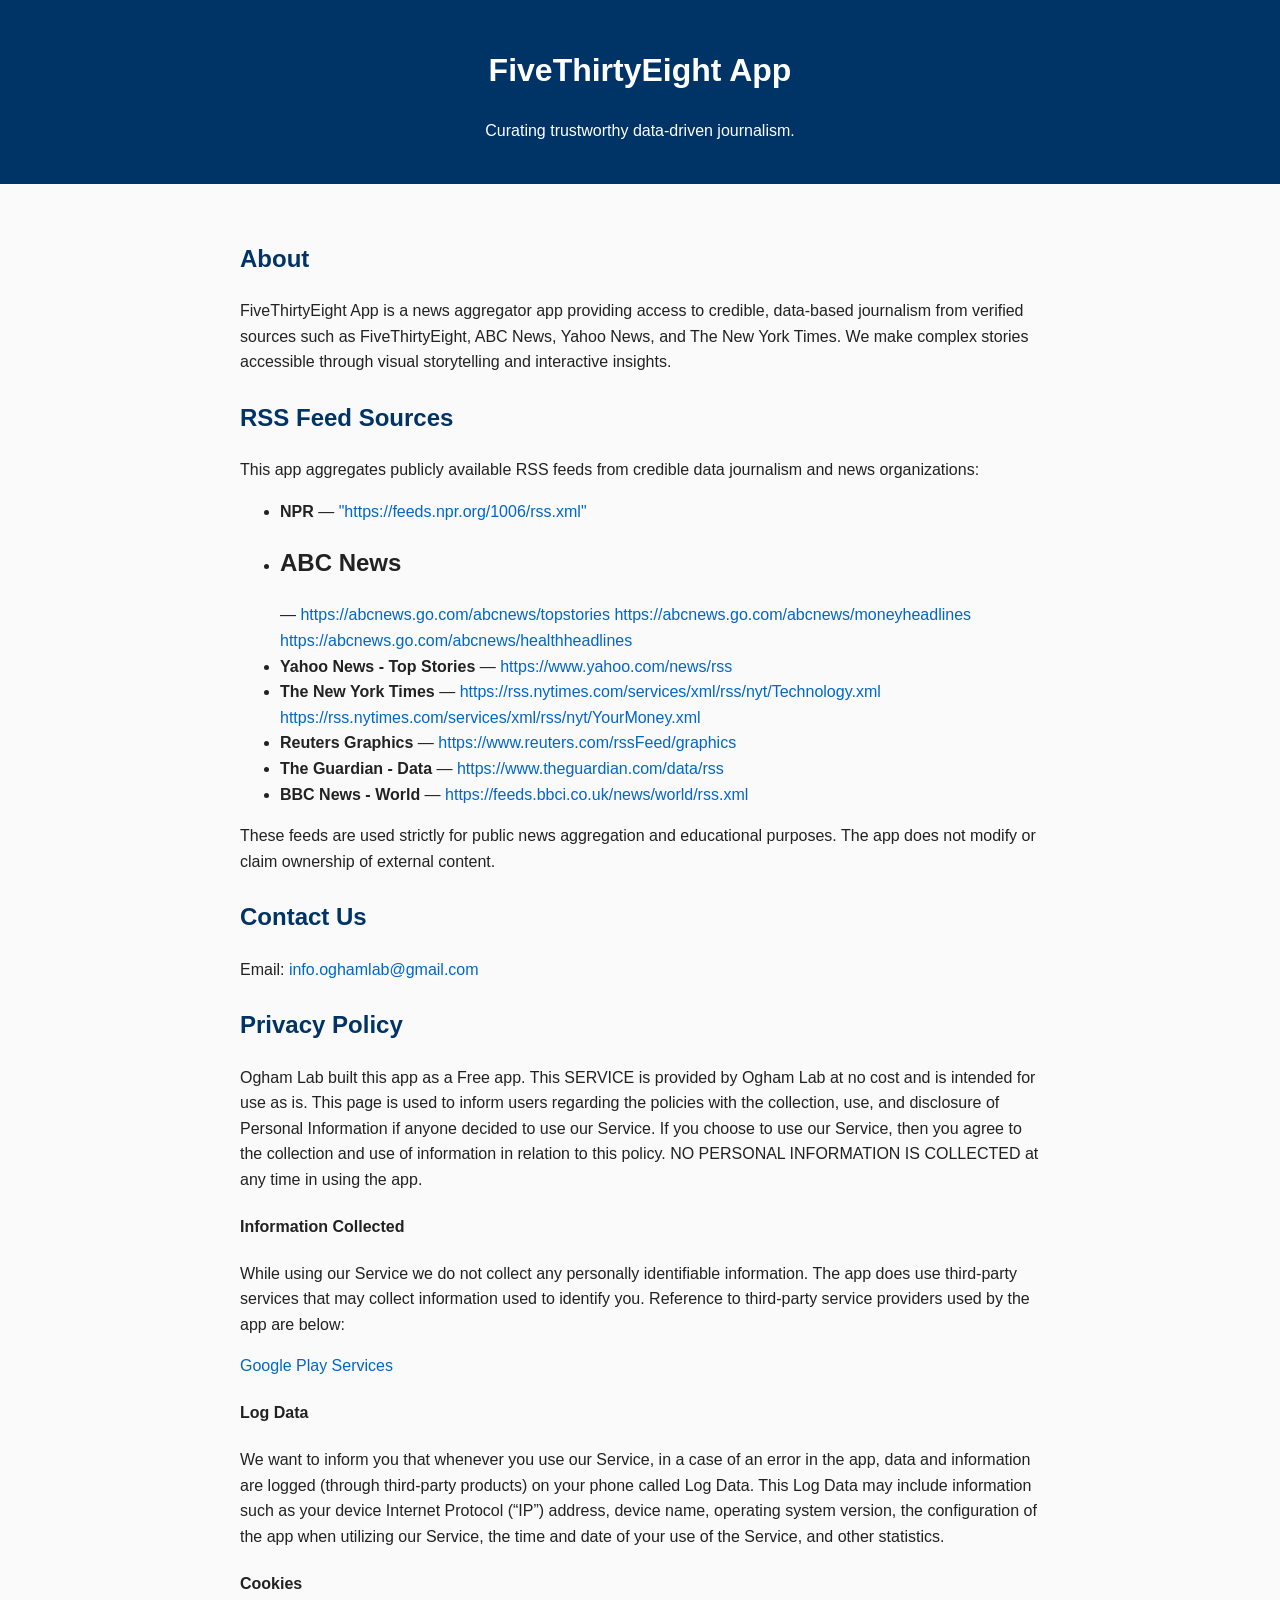
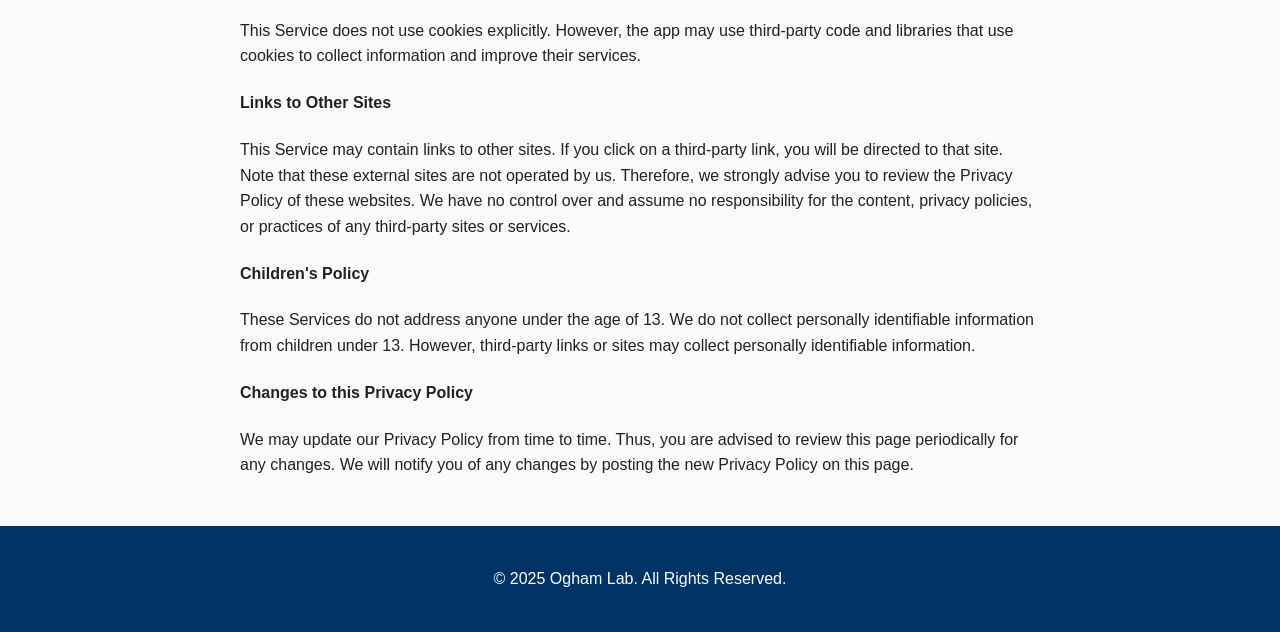
==== index.html @ 40da2a44 "Update index.html" ====
<!DOCTYPE html>
<html lang="en">
<head>
  <meta charset="UTF-8">
  <meta name="viewport" content="width=device-width, initial-scale=1.0">
  <title>FiveThirtyEight App</title>
  <style>
    body {
      font-family: Arial, sans-serif;
      margin: 0;
      background: #fafafa;
      color: #222;
      line-height: 1.6;
    }
    header, footer {
      background: #003366;
      color: white;
      text-align: center;
      padding: 1.5rem;
    }
    main {
      padding: 2rem;
      max-width: 800px;
      margin: auto;
    }
    h2 {
      color: #003366;
      margin-top: 1.5rem;
    }
    a { color: #0066cc; text-decoration: none; }
    a:hover { text-decoration: underline; }
  </style>
</head>
<body>
  <header>
    <h1>FiveThirtyEight App</h1>
    <p>Curating trustworthy data-driven journalism.</p>
  </header>

  <main>
    <section id="about">
      <h2>About</h2>
      <p>
        FiveThirtyEight App is a news aggregator app providing access to credible, data-based
        journalism from verified sources such as FiveThirtyEight, ABC News, Yahoo News, and The New York Times.
        We make complex stories accessible through visual storytelling and interactive insights.
      </p>
    </section>

    <section id="sources">
      <h2>RSS Feed Sources</h2>
      <p>This app aggregates publicly available RSS feeds from credible data journalism and news organizations:</p>
      <ul>
        <li>
          <strong>NPR</strong> — 
          <a href="https://feeds.npr.org/1006/rss.xml"target="_blank"> "https://feeds.npr.org/1006/rss.xml"</a>
               
        </li>
        <li>
          <h1>ABC News</h1> — 
          <a href="https://abcnews.go.com/abcnews/topstories" target="_blank">https://abcnews.go.com/abcnews/topstories</a>
          <a href="https://abcnews.go.com/abcnews/moneyheadlines"target="_blank">https://abcnews.go.com/abcnews/moneyheadlines</a>
          <a href="https://abcnews.go.com/abcnews/healthheadlines"target="_blank">https://abcnews.go.com/abcnews/healthheadlines</a>         
          
          
         
        
        </li>
        <li>
          <strong>Yahoo News - Top Stories</strong> — 
          <a href="https://www.yahoo.com/news/rss" target="_blank">https://www.yahoo.com/news/rss</a>
        </li>
        <li>
          <strong>The New York Times</strong> — 
          <a href="https://rss.nytimes.com/services/xml/rss/nyt/Technology.xml" target="_blank">https://rss.nytimes.com/services/xml/rss/nyt/Technology.xml</a>
          <a href="https://rss.nytimes.com/services/xml/rss/nyt/YourMoney.xml" target="_blank">https://rss.nytimes.com/services/xml/rss/nyt/YourMoney.xml</a>        
       
        </li>
        <li>
          <strong>Reuters Graphics</strong> — 
          <a href="https://www.reuters.com/rssFeed/graphics" target="_blank">https://www.reuters.com/rssFeed/graphics</a>
        </li>
       
        <li>
          <strong>The Guardian - Data</strong> — 
          <a href="https://www.theguardian.com/data/rss" target="_blank">https://www.theguardian.com/data/rss</a>
        </li>
        <li>
          <strong>BBC News - World</strong> — 
          <a href="https://feeds.bbci.co.uk/news/world/rss.xml" target="_blank">https://feeds.bbci.co.uk/news/world/rss.xml</a>
        </li>
      </ul>
      <p>
        These feeds are used strictly for public news aggregation and educational purposes.
        The app does not modify or claim ownership of external content.
      </p>
    </section>

    <section id="contact">
      <h2>Contact Us</h2>
      <p>Email: <a href="mailto:info.oghamlab@gmail.com">info.oghamlab@gmail.com</a></p>
    </section>

    <section id="privacy">
      <h2>Privacy Policy</h2>
      <p>
        Ogham Lab built this app as a Free app. This SERVICE is provided by Ogham Lab at no cost and is intended for use as is.
        This page is used to inform users regarding the policies with the collection, use, and disclosure of Personal Information
        if anyone decided to use our Service. If you choose to use our Service, then you agree to the collection and use of
        information in relation to this policy. NO PERSONAL INFORMATION IS COLLECTED at any time in using the app.
      </p>

      <h4>Information Collected</h4>
      <p>
        While using our Service we do not collect any personally identifiable information. The app does use third-party services
        that may collect information used to identify you. Reference to third-party service providers used by the app are below:
      </p>
      <p><a href="https://policies.google.com/privacy?hl=en">Google Play Services</a></p>

      <h4>Log Data</h4>
      <p>
        We want to inform you that whenever you use our Service, in a case of an error in the app, data and information are logged
        (through third-party products) on your phone called Log Data. This Log Data may include information such as your device
        Internet Protocol (“IP”) address, device name, operating system version, the configuration of the app when utilizing our
        Service, the time and date of your use of the Service, and other statistics.
      </p>

      <h4>Cookies</h4>
      <p>
        This Service does not use cookies explicitly. However, the app may use third-party code and libraries that use cookies
        to collect information and improve their services.
      </p>

      <h4>Links to Other Sites</h4>
      <p>
        This Service may contain links to other sites. If you click on a third-party link, you will be directed to that site.
        Note that these external sites are not operated by us. Therefore, we strongly advise you to review the Privacy Policy
        of these websites. We have no control over and assume no responsibility for the content, privacy policies, or practices
        of any third-party sites or services.
      </p>

      <h4>Children's Policy</h4>
      <p>
        These Services do not address anyone under the age of 13. We do not collect personally identifiable information from
        children under 13. However, third-party links or sites may collect personally identifiable information.
      </p>

      <h4>Changes to this Privacy Policy</h4>
      <p>
        We may update our Privacy Policy from time to time. Thus, you are advised to review this page periodically for any changes.
        We will notify you of any changes by posting the new Privacy Policy on this page.
      </p>
    </section>
  </main>

  <footer>
   
    <p>© 2025 Ogham Lab. All Rights Reserved.</p>
  </footer>
</body>
</html>
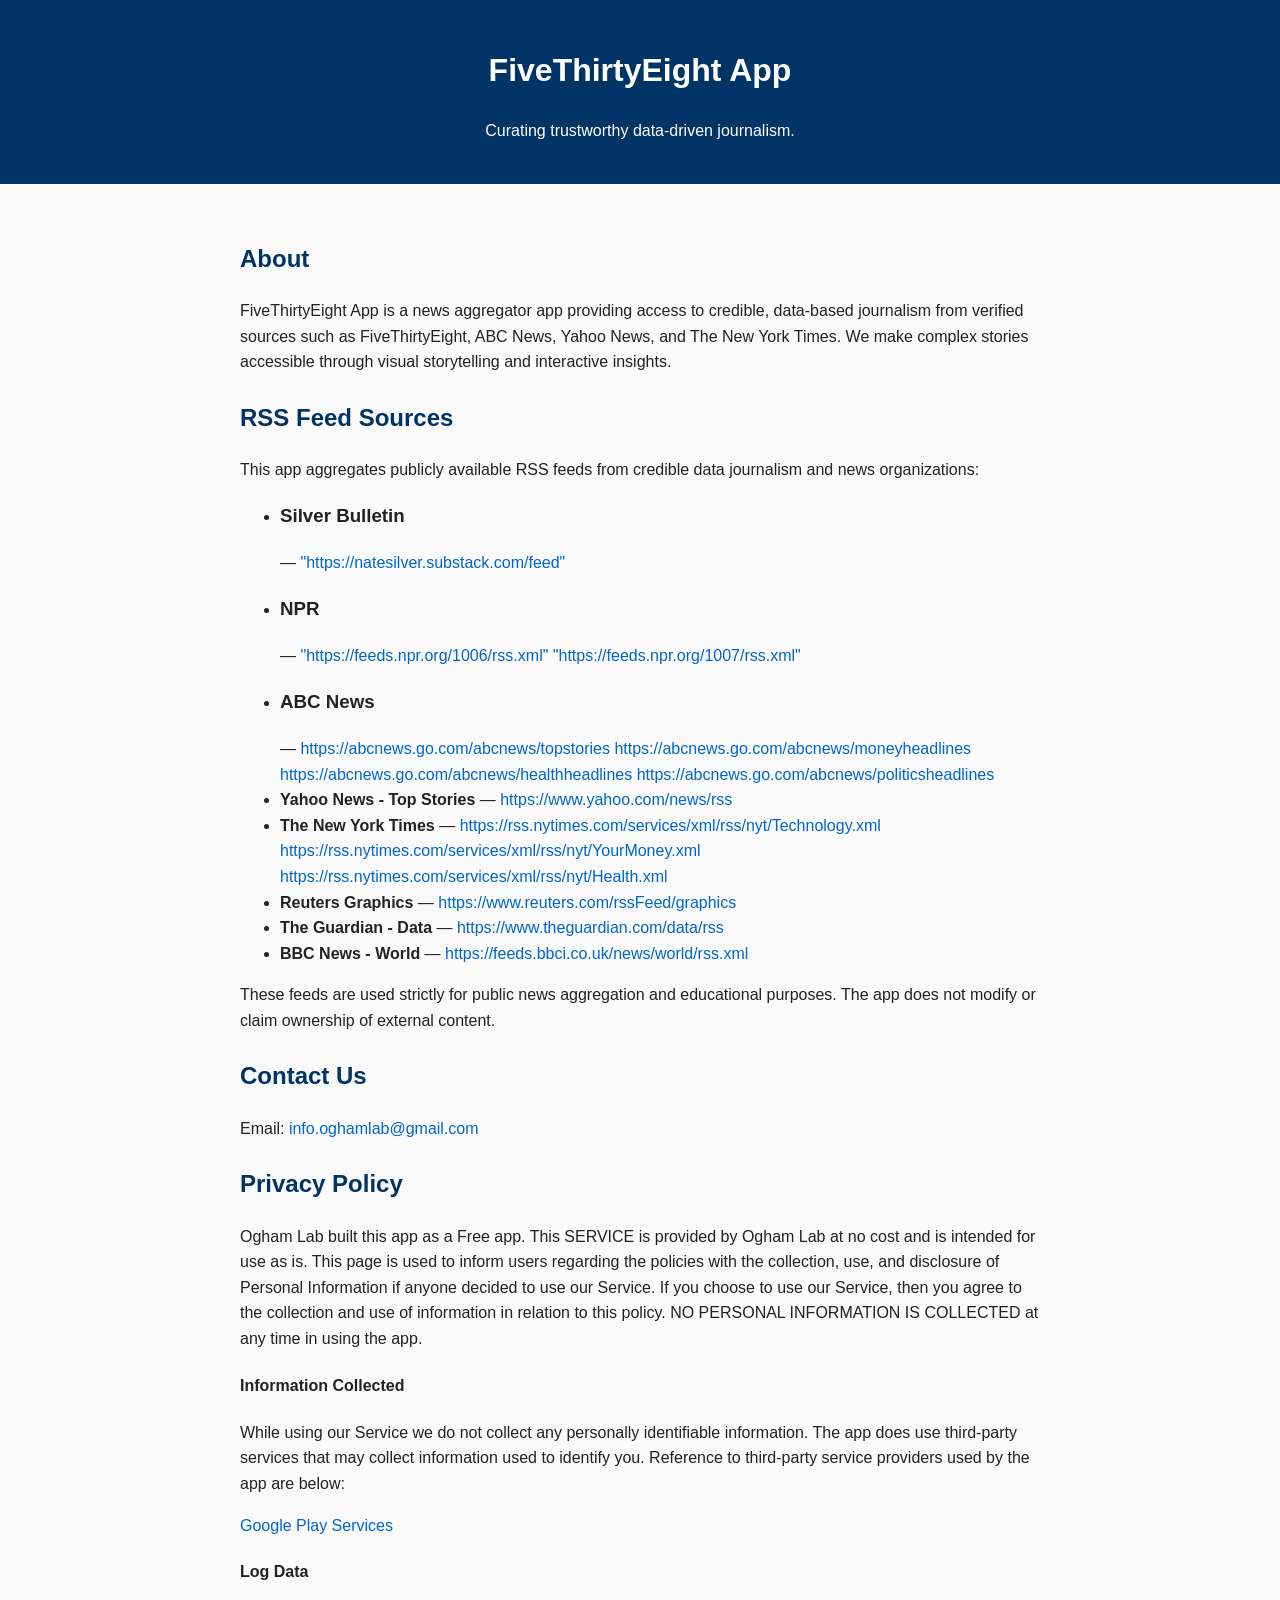
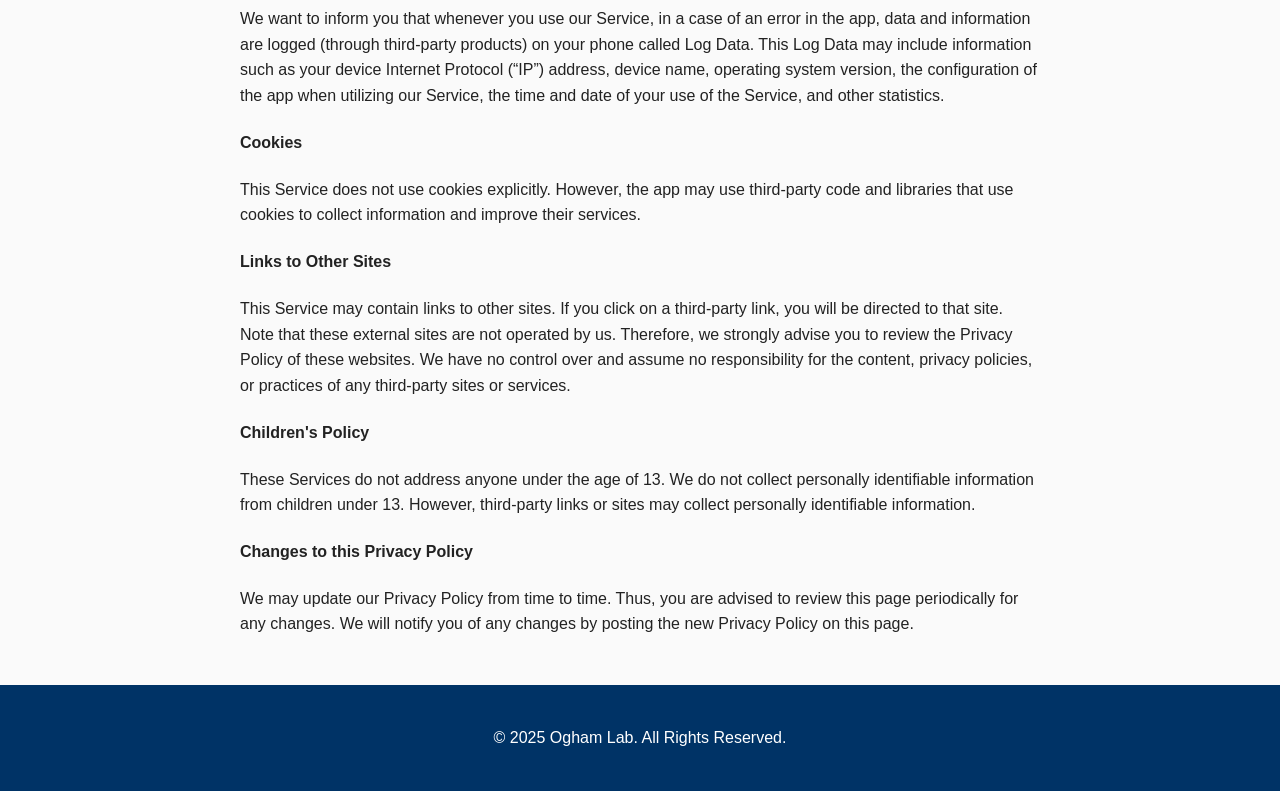
==== commit cad6f90e: "Update index.html" ====
--- a/index.html
+++ b/index.html
@@ -52,19 +52,39 @@
       <h2>RSS Feed Sources</h2>
       <p>This app aggregates publicly available RSS feeds from credible data journalism and news organizations:</p>
       <ul>
+       
+        
         <li>
-          <strong>NPR</strong> — 
+          <h3>Silver Bulletin</h3> — 
+          <a href="https://natesilver.substack.com/feed"target="_blank"> "https://natesilver.substack.com/feed"</a>
+         
+      <li>
+          
+        
+        <h3>NPR</h3> — 
           <a href="https://feeds.npr.org/1006/rss.xml"target="_blank"> "https://feeds.npr.org/1006/rss.xml"</a>
+          <a href="https://feeds.npr.org/1007/rss.xml"target="_blank"> "https://feeds.npr.org/1007/rss.xml"</a>
+
+
+
+
+
                
+          
+          
+          
+          
+                
+        
+        
+        
         </li>
         <li>
-          <h1>ABC News</h1> — 
+          <h3>ABC News</h3> — 
           <a href="https://abcnews.go.com/abcnews/topstories" target="_blank">https://abcnews.go.com/abcnews/topstories</a>
           <a href="https://abcnews.go.com/abcnews/moneyheadlines"target="_blank">https://abcnews.go.com/abcnews/moneyheadlines</a>
-          <a href="https://abcnews.go.com/abcnews/healthheadlines"target="_blank">https://abcnews.go.com/abcnews/healthheadlines</a>         
-          
-          
-         
+          <a href="https://abcnews.go.com/abcnews/healthheadlines"target="_blank">https://abcnews.go.com/abcnews/healthheadlines</a> 
+          <a href="https://abcnews.go.com/abcnews/politicsheadlines"target="_blank">https://abcnews.go.com/abcnews/politicsheadlines</a>             
         
         </li>
         <li>
@@ -75,7 +95,8 @@
           <strong>The New York Times</strong> — 
           <a href="https://rss.nytimes.com/services/xml/rss/nyt/Technology.xml" target="_blank">https://rss.nytimes.com/services/xml/rss/nyt/Technology.xml</a>
           <a href="https://rss.nytimes.com/services/xml/rss/nyt/YourMoney.xml" target="_blank">https://rss.nytimes.com/services/xml/rss/nyt/YourMoney.xml</a>        
-       
+           <a href="https://rss.nytimes.com/services/xml/rss/nyt/Healthxml" target="_blank">https://rss.nytimes.com/services/xml/rss/nyt/Health.xml</a>      
+         
         </li>
         <li>
           <strong>Reuters Graphics</strong> — 
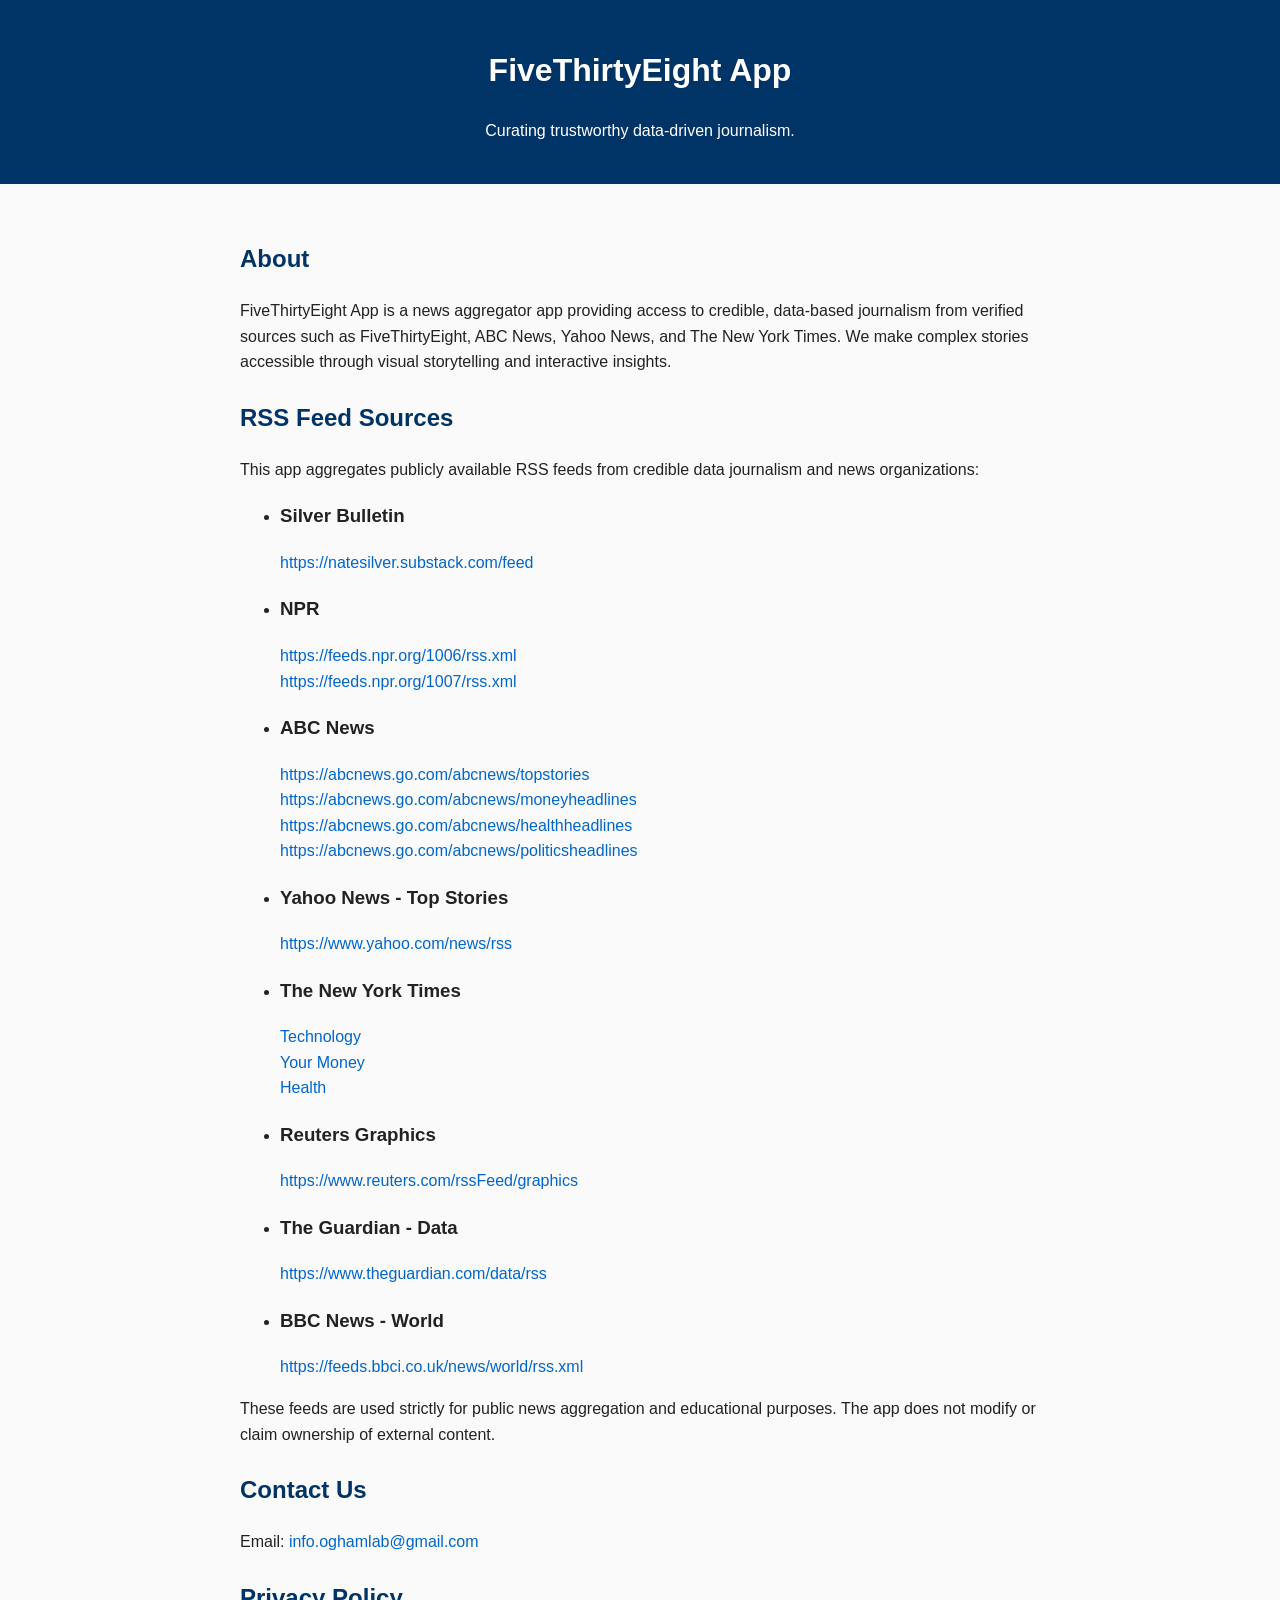
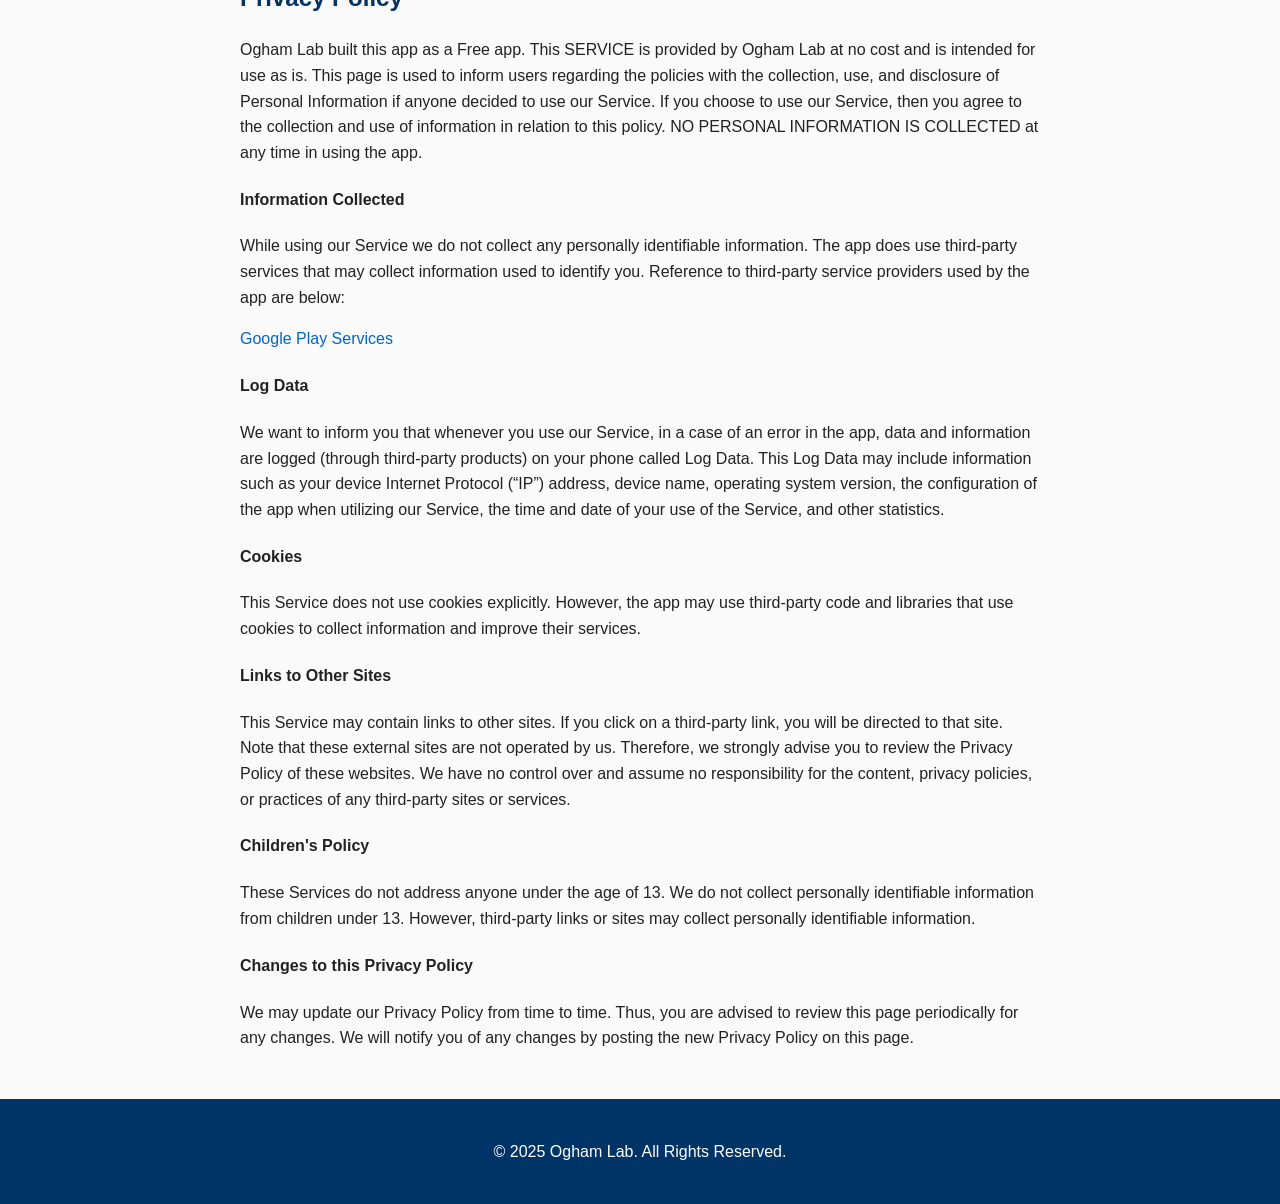
==== commit 0262c663: "Update index.html" ====
--- a/index.html
+++ b/index.html
@@ -47,76 +47,62 @@
         We make complex stories accessible through visual storytelling and interactive insights.
       </p>
     </section>
+<section id="sources">
+  <h2>RSS Feed Sources</h2>
+  <p>This app aggregates publicly available RSS feeds from credible data journalism and news organizations:</p>
+  <ul>
+    <li>
+      <h3>Silver Bulletin</h3>
+      <a href="https://natesilver.substack.com/feed" target="_blank">https://natesilver.substack.com/feed</a>
+    </li>
 
-    <section id="sources">
-      <h2>RSS Feed Sources</h2>
-      <p>This app aggregates publicly available RSS feeds from credible data journalism and news organizations:</p>
-      <ul>
-       
-        
-        <li>
-          <h3>Silver Bulletin</h3> — 
-          <a href="https://natesilver.substack.com/feed"target="_blank"> "https://natesilver.substack.com/feed"</a>
-         
-      <li>
-          
-        
-        <h3>NPR</h3> — 
-          <a href="https://feeds.npr.org/1006/rss.xml"target="_blank"> "https://feeds.npr.org/1006/rss.xml"</a>
-          <a href="https://feeds.npr.org/1007/rss.xml"target="_blank"> "https://feeds.npr.org/1007/rss.xml"</a>
+    <li>
+      <h3>NPR</h3>
+      <a href="https://feeds.npr.org/1006/rss.xml" target="_blank">https://feeds.npr.org/1006/rss.xml</a><br>
+      <a href="https://feeds.npr.org/1007/rss.xml" target="_blank">https://feeds.npr.org/1007/rss.xml</a>
+    </li>
 
+    <li>
+      <h3>ABC News</h3>
+      <a href="https://abcnews.go.com/abcnews/topstories" target="_blank">https://abcnews.go.com/abcnews/topstories</a><br>
+      <a href="https://abcnews.go.com/abcnews/moneyheadlines" target="_blank">https://abcnews.go.com/abcnews/moneyheadlines</a><br>
+      <a href="https://abcnews.go.com/abcnews/healthheadlines" target="_blank">https://abcnews.go.com/abcnews/healthheadlines</a><br>
+      <a href="https://abcnews.go.com/abcnews/politicsheadlines" target="_blank">https://abcnews.go.com/abcnews/politicsheadlines</a>
+    </li>
 
+    <li>
+      <h3>Yahoo News - Top Stories</h3>
+      <a href="https://www.yahoo.com/news/rss" target="_blank">https://www.yahoo.com/news/rss</a>
+    </li>
 
+    <li>
+      <h3>The New York Times</h3>
+      <a href="https://rss.nytimes.com/services/xml/rss/nyt/Technology.xml" target="_blank">Technology</a><br>
+      <a href="https://rss.nytimes.com/services/xml/rss/nyt/YourMoney.xml" target="_blank">Your Money</a><br>
+      <a href="https://rss.nytimes.com/services/xml/rss/nyt/Health.xml" target="_blank">Health</a>
+    </li>
 
+    <li>
+      <h3>Reuters Graphics</h3>
+      <a href="https://www.reuters.com/rssFeed/graphics" target="_blank">https://www.reuters.com/rssFeed/graphics</a>
+    </li>
 
-               
-          
-          
-          
-          
-                
-        
-        
-        
-        </li>
-        <li>
-          <h3>ABC News</h3> — 
-          <a href="https://abcnews.go.com/abcnews/topstories" target="_blank">https://abcnews.go.com/abcnews/topstories</a>
-          <a href="https://abcnews.go.com/abcnews/moneyheadlines"target="_blank">https://abcnews.go.com/abcnews/moneyheadlines</a>
-          <a href="https://abcnews.go.com/abcnews/healthheadlines"target="_blank">https://abcnews.go.com/abcnews/healthheadlines</a> 
-          <a href="https://abcnews.go.com/abcnews/politicsheadlines"target="_blank">https://abcnews.go.com/abcnews/politicsheadlines</a>             
-        
-        </li>
-        <li>
-          <strong>Yahoo News - Top Stories</strong> — 
-          <a href="https://www.yahoo.com/news/rss" target="_blank">https://www.yahoo.com/news/rss</a>
-        </li>
-        <li>
-          <strong>The New York Times</strong> — 
-          <a href="https://rss.nytimes.com/services/xml/rss/nyt/Technology.xml" target="_blank">https://rss.nytimes.com/services/xml/rss/nyt/Technology.xml</a>
-          <a href="https://rss.nytimes.com/services/xml/rss/nyt/YourMoney.xml" target="_blank">https://rss.nytimes.com/services/xml/rss/nyt/YourMoney.xml</a>        
-           <a href="https://rss.nytimes.com/services/xml/rss/nyt/Healthxml" target="_blank">https://rss.nytimes.com/services/xml/rss/nyt/Health.xml</a>      
-         
-        </li>
-        <li>
-          <strong>Reuters Graphics</strong> — 
-          <a href="https://www.reuters.com/rssFeed/graphics" target="_blank">https://www.reuters.com/rssFeed/graphics</a>
-        </li>
-       
-        <li>
-          <strong>The Guardian - Data</strong> — 
-          <a href="https://www.theguardian.com/data/rss" target="_blank">https://www.theguardian.com/data/rss</a>
-        </li>
-        <li>
-          <strong>BBC News - World</strong> — 
-          <a href="https://feeds.bbci.co.uk/news/world/rss.xml" target="_blank">https://feeds.bbci.co.uk/news/world/rss.xml</a>
-        </li>
-      </ul>
-      <p>
-        These feeds are used strictly for public news aggregation and educational purposes.
-        The app does not modify or claim ownership of external content.
-      </p>
-    </section>
+    <li>
+      <h3>The Guardian - Data</h3>
+      <a href="https://www.theguardian.com/data/rss" target="_blank">https://www.theguardian.com/data/rss</a>
+    </li>
+
+    <li>
+      <h3>BBC News - World</h3>
+      <a href="https://feeds.bbci.co.uk/news/world/rss.xml" target="_blank">https://feeds.bbci.co.uk/news/world/rss.xml</a>
+    </li>
+  </ul>
+  <p>
+    These feeds are used strictly for public news aggregation and educational purposes.
+    The app does not modify or claim ownership of external content.
+  </p>
+</section>
+   
 
     <section id="contact">
       <h2>Contact Us</h2>
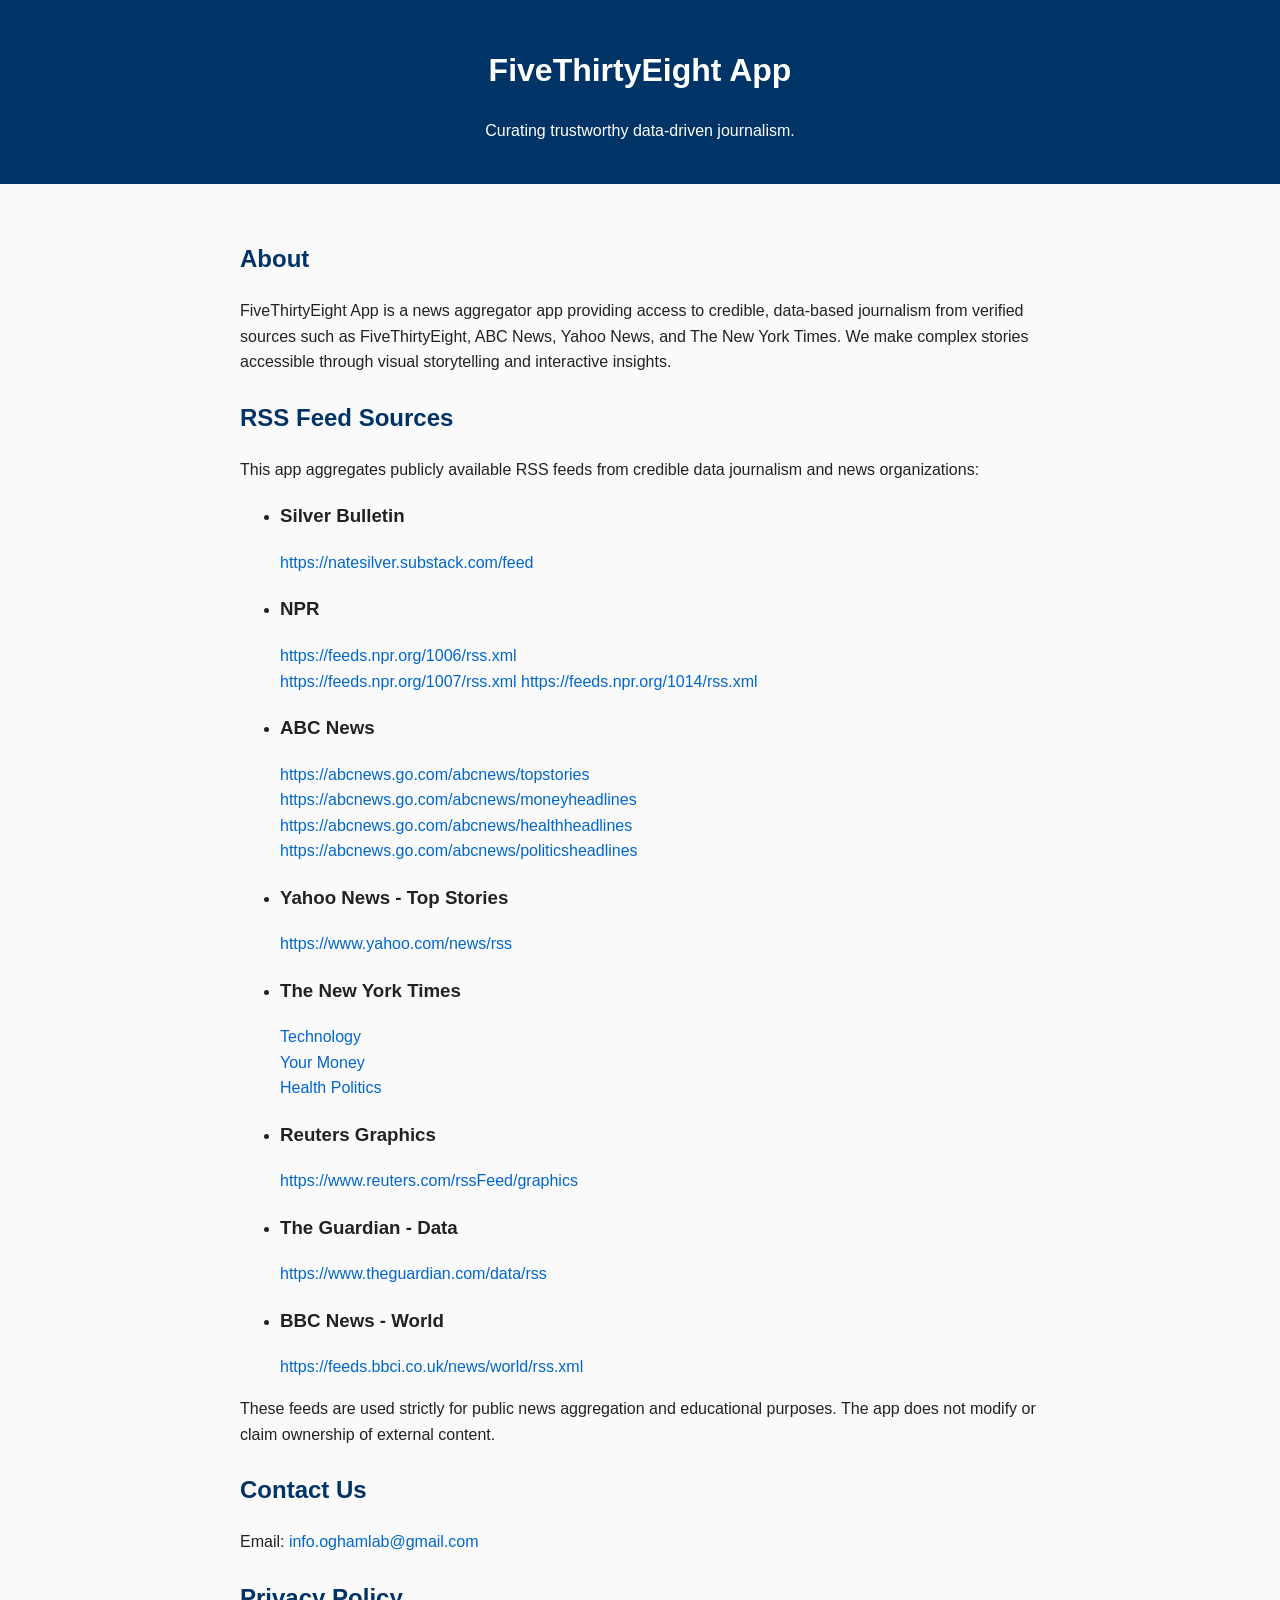
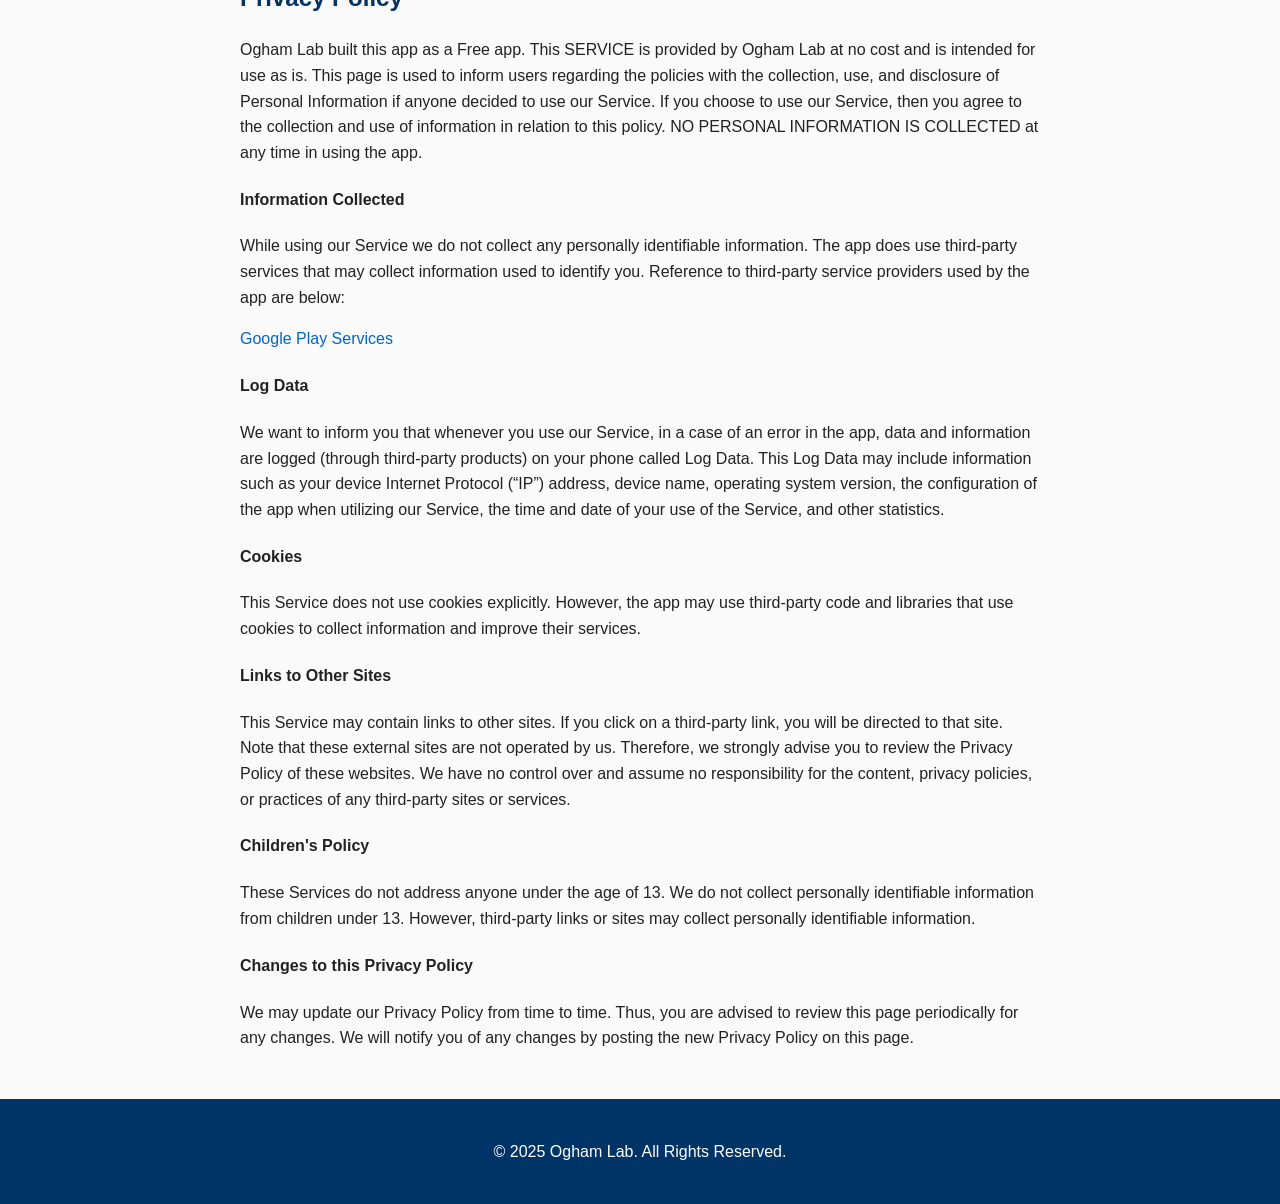
==== commit 2bc9d268: "Update index.html" ====
--- a/index.html
+++ b/index.html
@@ -60,6 +60,7 @@
       <h3>NPR</h3>
       <a href="https://feeds.npr.org/1006/rss.xml" target="_blank">https://feeds.npr.org/1006/rss.xml</a><br>
       <a href="https://feeds.npr.org/1007/rss.xml" target="_blank">https://feeds.npr.org/1007/rss.xml</a>
+      <a href="https://feeds.npr.org/1014/rss.xml" target="_blank">https://feeds.npr.org/1014/rss.xml</a>   
     </li>
 
     <li>
@@ -80,6 +81,7 @@
       <a href="https://rss.nytimes.com/services/xml/rss/nyt/Technology.xml" target="_blank">Technology</a><br>
       <a href="https://rss.nytimes.com/services/xml/rss/nyt/YourMoney.xml" target="_blank">Your Money</a><br>
       <a href="https://rss.nytimes.com/services/xml/rss/nyt/Health.xml" target="_blank">Health</a>
+      <a href="https://rss.nytimes.com/services/xml/rss/nyt/Politics.xml" target="_blank">Politics</a>    
     </li>
 
     <li>
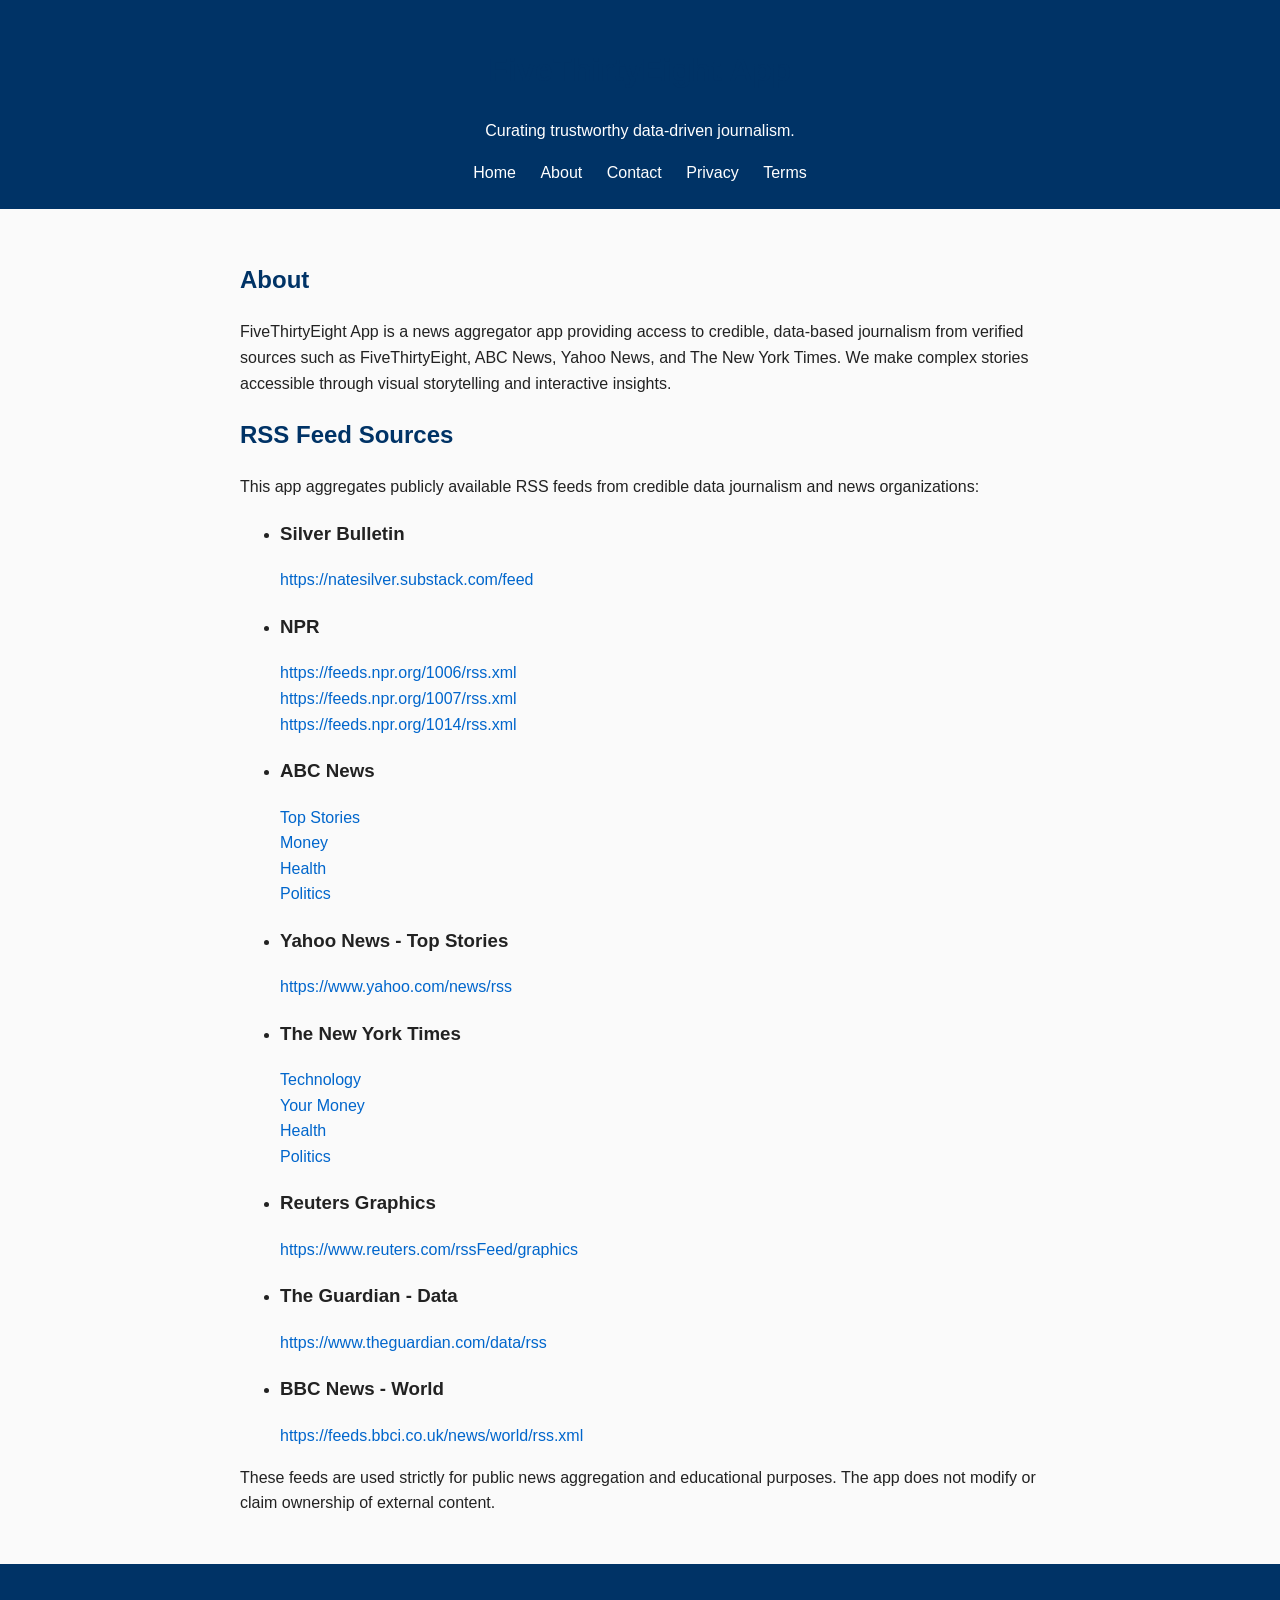
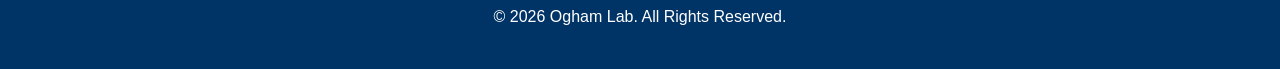
==== commit f240cfa9: "Update index.html" ====
--- a/index.html
+++ b/index.html
@@ -1,171 +1,103 @@
 
-  <!DOCTYPE html>
+<!DOCTYPE html>
 <html lang="en">
 <head>
   <meta charset="UTF-8">
   <meta name="viewport" content="width=device-width, initial-scale=1.0">
   <title>FiveThirtyEight App</title>
-  <style>
-    body {
-      font-family: Arial, sans-serif;
-      margin: 0;
-      background: #fafafa;
-      color: #222;
-      line-height: 1.6;
-    }
-    header, footer {
-      background: #003366;
-      color: white;
-      text-align: center;
-      padding: 1.5rem;
-    }
-    main {
-      padding: 2rem;
-      max-width: 800px;
-      margin: auto;
-    }
-    h2 {
-      color: #003366;
-      margin-top: 1.5rem;
-    }
-    a { color: #0066cc; text-decoration: none; }
-    a:hover { text-decoration: underline; }
-  </style>
+  <link rel="stylesheet" href="styles.css">
 </head>
 <body>
-  <header>
-    <h1>FiveThirtyEight App</h1>
-    <p>Curating trustworthy data-driven journalism.</p>
-  </header>
 
-  <main>
-    <section id="about">
-      <h2>About</h2>
-      <p>
-        FiveThirtyEight App is a news aggregator app providing access to credible, data-based
-        journalism from verified sources such as FiveThirtyEight, ABC News, Yahoo News, and The New York Times.
-        We make complex stories accessible through visual storytelling and interactive insights.
-      </p>
-    </section>
-<section id="sources">
-  <h2>RSS Feed Sources</h2>
-  <p>This app aggregates publicly available RSS feeds from credible data journalism and news organizations:</p>
-  <ul>
-    <li>
-      <h3>Silver Bulletin</h3>
-      <a href="https://natesilver.substack.com/feed" target="_blank">https://natesilver.substack.com/feed</a>
-    </li>
+<header>
+  <h1>FiveThirtyEight App</h1>
+  <p>Curating trustworthy data-driven journalism.</p>
 
-    <li>
-      <h3>NPR</h3>
-      <a href="https://feeds.npr.org/1006/rss.xml" target="_blank">https://feeds.npr.org/1006/rss.xml</a><br>
-      <a href="https://feeds.npr.org/1007/rss.xml" target="_blank">https://feeds.npr.org/1007/rss.xml</a>
-      <a href="https://feeds.npr.org/1014/rss.xml" target="_blank">https://feeds.npr.org/1014/rss.xml</a>   
-    </li>
+  <nav>
+    <a href="/fivethirtyeight/index.html">Home</a>
+    <a href="/fivethirtyeight/about.html">About</a>
+    <a href="/fivethirtyeight/contact.html">Contact</a>
+    <a href="/fivethirtyeight/privacy.html">Privacy</a>
+    <a href="/fivethirtyeight/terms.html">Terms</a>
+  </nav>
+</header>
 
-    <li>
-      <h3>ABC News</h3>
-      <a href="https://abcnews.go.com/abcnews/topstories" target="_blank">https://abcnews.go.com/abcnews/topstories</a><br>
-      <a href="https://abcnews.go.com/abcnews/moneyheadlines" target="_blank">https://abcnews.go.com/abcnews/moneyheadlines</a><br>
-      <a href="https://abcnews.go.com/abcnews/healthheadlines" target="_blank">https://abcnews.go.com/abcnews/healthheadlines</a><br>
-      <a href="https://abcnews.go.com/abcnews/politicsheadlines" target="_blank">https://abcnews.go.com/abcnews/politicsheadlines</a>
-    </li>
+<main>
 
-    <li>
-      <h3>Yahoo News - Top Stories</h3>
-      <a href="https://www.yahoo.com/news/rss" target="_blank">https://www.yahoo.com/news/rss</a>
-    </li>
+  <section id="about">
+    <h2>About</h2>
+    <p>
+      FiveThirtyEight App is a news aggregator app providing access to credible, data-based
+      journalism from verified sources such as FiveThirtyEight, ABC News, Yahoo News, and The New York Times.
+      We make complex stories accessible through visual storytelling and interactive insights.
+    </p>
+  </section>
 
-    <li>
-      <h3>The New York Times</h3>
-      <a href="https://rss.nytimes.com/services/xml/rss/nyt/Technology.xml" target="_blank">Technology</a><br>
-      <a href="https://rss.nytimes.com/services/xml/rss/nyt/YourMoney.xml" target="_blank">Your Money</a><br>
-      <a href="https://rss.nytimes.com/services/xml/rss/nyt/Health.xml" target="_blank">Health</a>
-      <a href="https://rss.nytimes.com/services/xml/rss/nyt/Politics.xml" target="_blank">Politics</a>    
-    </li>
+  <section id="sources">
+    <h2>RSS Feed Sources</h2>
+    <p>This app aggregates publicly available RSS feeds from credible data journalism and news organizations:</p>
 
-    <li>
-      <h3>Reuters Graphics</h3>
-      <a href="https://www.reuters.com/rssFeed/graphics" target="_blank">https://www.reuters.com/rssFeed/graphics</a>
-    </li>
+    <ul>
+      <li>
+        <h3>Silver Bulletin</h3>
+        <a href="https://natesilver.substack.com/feed" target="_blank">https://natesilver.substack.com/feed</a>
+      </li>
 
-    <li>
-      <h3>The Guardian - Data</h3>
-      <a href="https://www.theguardian.com/data/rss" target="_blank">https://www.theguardian.com/data/rss</a>
-    </li>
+      <li>
+        <h3>NPR</h3>
+        <a href="https://feeds.npr.org/1006/rss.xml" target="_blank">https://feeds.npr.org/1006/rss.xml</a><br>
+        <a href="https://feeds.npr.org/1007/rss.xml" target="_blank">https://feeds.npr.org/1007/rss.xml</a><br>
+        <a href="https://feeds.npr.org/1014/rss.xml" target="_blank">https://feeds.npr.org/1014/rss.xml</a>
+      </li>
 
-    <li>
-      <h3>BBC News - World</h3>
-      <a href="https://feeds.bbci.co.uk/news/world/rss.xml" target="_blank">https://feeds.bbci.co.uk/news/world/rss.xml</a>
-    </li>
-  </ul>
-  <p>
-    These feeds are used strictly for public news aggregation and educational purposes.
-    The app does not modify or claim ownership of external content.
-  </p>
-</section>
-   
+      <li>
+        <h3>ABC News</h3>
+        <a href="https://abcnews.go.com/abcnews/topstories" target="_blank">Top Stories</a><br>
+        <a href="https://abcnews.go.com/abcnews/moneyheadlines" target="_blank">Money</a><br>
+        <a href="https://abcnews.go.com/abcnews/healthheadlines" target="_blank">Health</a><br>
+        <a href="https://abcnews.go.com/abcnews/politicsheadlines" target="_blank">Politics</a>
+      </li>
 
-    <section id="contact">
-      <h2>Contact Us</h2>
-      <p>Email: <a href="mailto:info.oghamlab@gmail.com">info.oghamlab@gmail.com</a></p>
-    </section>
+      <li>
+        <h3>Yahoo News - Top Stories</h3>
+        <a href="https://www.yahoo.com/news/rss" target="_blank">https://www.yahoo.com/news/rss</a>
+      </li>
 
-    <section id="privacy">
-      <h2>Privacy Policy</h2>
-      <p>
-        Ogham Lab built this app as a Free app. This SERVICE is provided by Ogham Lab at no cost and is intended for use as is.
-        This page is used to inform users regarding the policies with the collection, use, and disclosure of Personal Information
-        if anyone decided to use our Service. If you choose to use our Service, then you agree to the collection and use of
-        information in relation to this policy. NO PERSONAL INFORMATION IS COLLECTED at any time in using the app.
-      </p>
+      <li>
+        <h3>The New York Times</h3>
+        <a href="https://rss.nytimes.com/services/xml/rss/nyt/Technology.xml" target="_blank">Technology</a><br>
+        <a href="https://rss.nytimes.com/services/xml/rss/nyt/YourMoney.xml" target="_blank">Your Money</a><br>
+        <a href="https://rss.nytimes.com/services/xml/rss/nyt/Health.xml" target="_blank">Health</a><br>
+        <a href="https://rss.nytimes.com/services/xml/rss/nyt/Politics.xml" target="_blank">Politics</a>
+      </li>
 
-      <h4>Information Collected</h4>
-      <p>
-        While using our Service we do not collect any personally identifiable information. The app does use third-party services
-        that may collect information used to identify you. Reference to third-party service providers used by the app are below:
-      </p>
-      <p><a href="https://policies.google.com/privacy?hl=en">Google Play Services</a></p>
+      <li>
+        <h3>Reuters Graphics</h3>
+        <a href="https://www.reuters.com/rssFeed/graphics" target="_blank">https://www.reuters.com/rssFeed/graphics</a>
+      </li>
 
-      <h4>Log Data</h4>
-      <p>
-        We want to inform you that whenever you use our Service, in a case of an error in the app, data and information are logged
-        (through third-party products) on your phone called Log Data. This Log Data may include information such as your device
-        Internet Protocol (“IP”) address, device name, operating system version, the configuration of the app when utilizing our
-        Service, the time and date of your use of the Service, and other statistics.
-      </p>
+      <li>
+        <h3>The Guardian - Data</h3>
+        <a href="https://www.theguardian.com/data/rss" target="_blank">https://www.theguardian.com/data/rss</a>
+      </li>
 
-      <h4>Cookies</h4>
-      <p>
-        This Service does not use cookies explicitly. However, the app may use third-party code and libraries that use cookies
-        to collect information and improve their services.
-      </p>
+      <li>
+        <h3>BBC News - World</h3>
+        <a href="https://feeds.bbci.co.uk/news/world/rss.xml" target="_blank">https://feeds.bbci.co.uk/news/world/rss.xml</a>
+      </li>
+    </ul>
 
-      <h4>Links to Other Sites</h4>
-      <p>
-        This Service may contain links to other sites. If you click on a third-party link, you will be directed to that site.
-        Note that these external sites are not operated by us. Therefore, we strongly advise you to review the Privacy Policy
-        of these websites. We have no control over and assume no responsibility for the content, privacy policies, or practices
-        of any third-party sites or services.
-      </p>
+    <p>
+      These feeds are used strictly for public news aggregation and educational purposes.
+      The app does not modify or claim ownership of external content.
+    </p>
+  </section>
 
-      <h4>Children's Policy</h4>
-      <p>
-        These Services do not address anyone under the age of 13. We do not collect personally identifiable information from
-        children under 13. However, third-party links or sites may collect personally identifiable information.
-      </p>
+</main>
 
-      <h4>Changes to this Privacy Policy</h4>
-      <p>
-        We may update our Privacy Policy from time to time. Thus, you are advised to review this page periodically for any changes.
-        We will notify you of any changes by posting the new Privacy Policy on this page.
-      </p>
-    </section>
-  </main>
+<footer>
+  <p>© 2026 Ogham Lab. All Rights Reserved.</p>
+</footer>
 
-  <footer>
-   
-    <p>© 2025 Ogham Lab. All Rights Reserved.</p>
-  </footer>
 </body>
 </html>
--- a/styles.css
+++ b/styles.css
@@ -0,0 +1,34 @@
+body {
+  font-family: Arial, sans-serif;
+  margin: 0;
+  background: #fafafa;
+  color: #222;
+  line-height: 1.6;
+}
+header, footer {
+  background: #003366;
+  color: white;
+  text-align: center;
+  padding: 1.5rem;
+}
+main {
+  padding: 2rem;
+  max-width: 800px;
+  margin: auto;
+}
+h1, h2 {
+  color: #003366;
+}
+a { color: #0066cc; text-decoration: none; }
+a:hover { text-decoration: underline; }
+nav {
+  margin-top: 1rem;
+}
+nav a {
+  color: white;
+  margin: 0 10px;
+  text-decoration: none;
+}
+nav a:hover {
+  text-decoration: underline;
+}
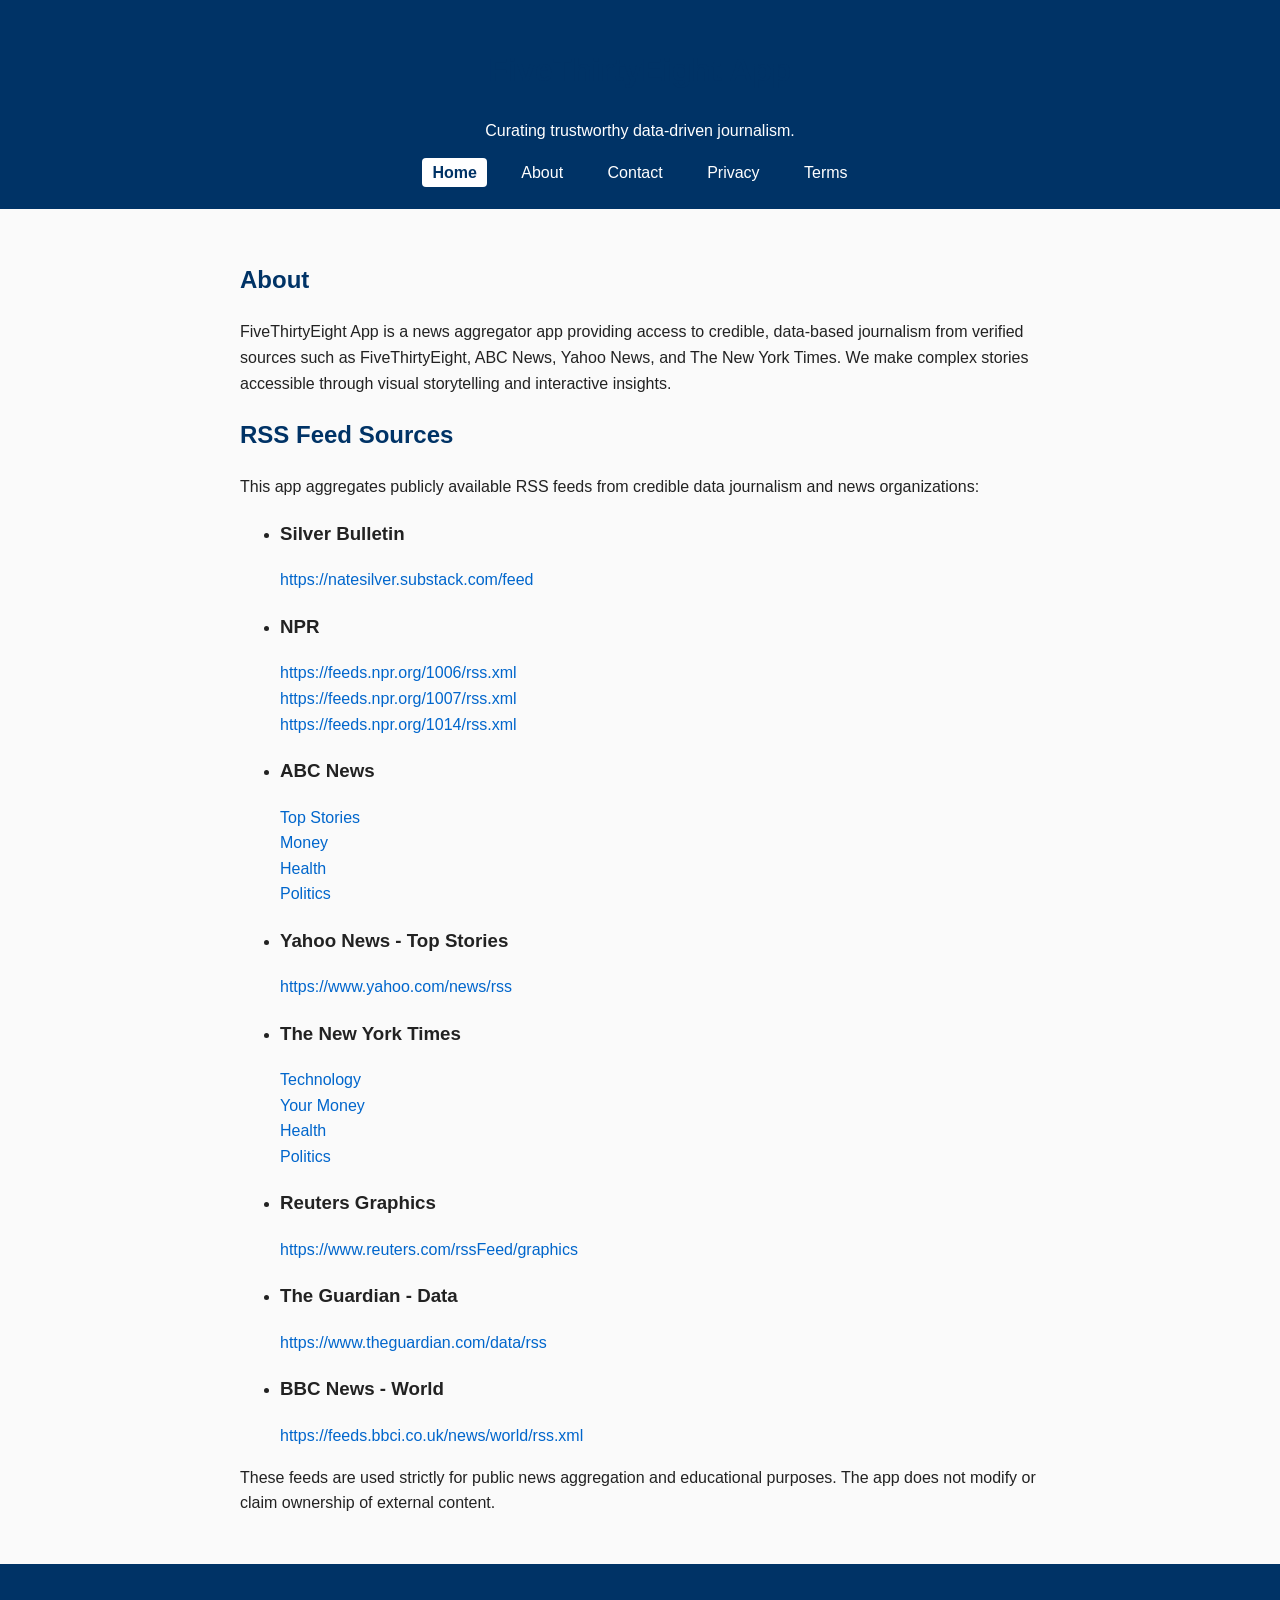
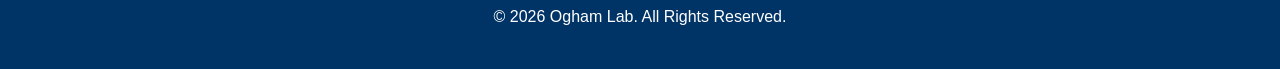
==== commit 6e9bfa19: "Update index.html" ====
--- a/index.html
+++ b/index.html
@@ -14,11 +14,11 @@
   <p>Curating trustworthy data-driven journalism.</p>
 
   <nav>
-    <a href="/fivethirtyeight/index.html">Home</a>
-    <a href="/fivethirtyeight/about.html">About</a>
-    <a href="/fivethirtyeight/contact.html">Contact</a>
-    <a href="/fivethirtyeight/privacy.html">Privacy</a>
-    <a href="/fivethirtyeight/terms.html">Terms</a>
+    <a href="index.html" class="active">Home</a>
+    <a href="about.html">About</a>
+    <a href="contact.html">Contact</a>
+    <a href="privacy.html">Privacy</a>
+    <a href="terms.html">Terms</a>
   </nav>
 </header>
 
--- a/styles.css
+++ b/styles.css
@@ -5,30 +5,52 @@
   color: #222;
   line-height: 1.6;
 }
+
 header, footer {
   background: #003366;
   color: white;
   text-align: center;
   padding: 1.5rem;
 }
+
+nav {
+  margin-top: 1rem;
+}
+
+nav a {
+  color: white;
+  margin: 0 10px;
+  text-decoration: none;
+  padding: 6px 10px;
+  border-radius: 4px;
+}
+
+nav a:hover {
+  background: rgba(255,255,255,0.2);
+}
+
+nav a.active {
+  background: white;
+  color: #003366;
+  font-weight: bold;
+}
+
 main {
   padding: 2rem;
   max-width: 800px;
   margin: auto;
 }
+
 h1, h2 {
   color: #003366;
 }
-a { color: #0066cc; text-decoration: none; }
-a:hover { text-decoration: underline; }
-nav {
-  margin-top: 1rem;
-}
-nav a {
-  color: white;
-  margin: 0 10px;
+
+a {
+  color: #0066cc;
   text-decoration: none;
 }
-nav a:hover {
+
+a:hover {
   text-decoration: underline;
 }
+
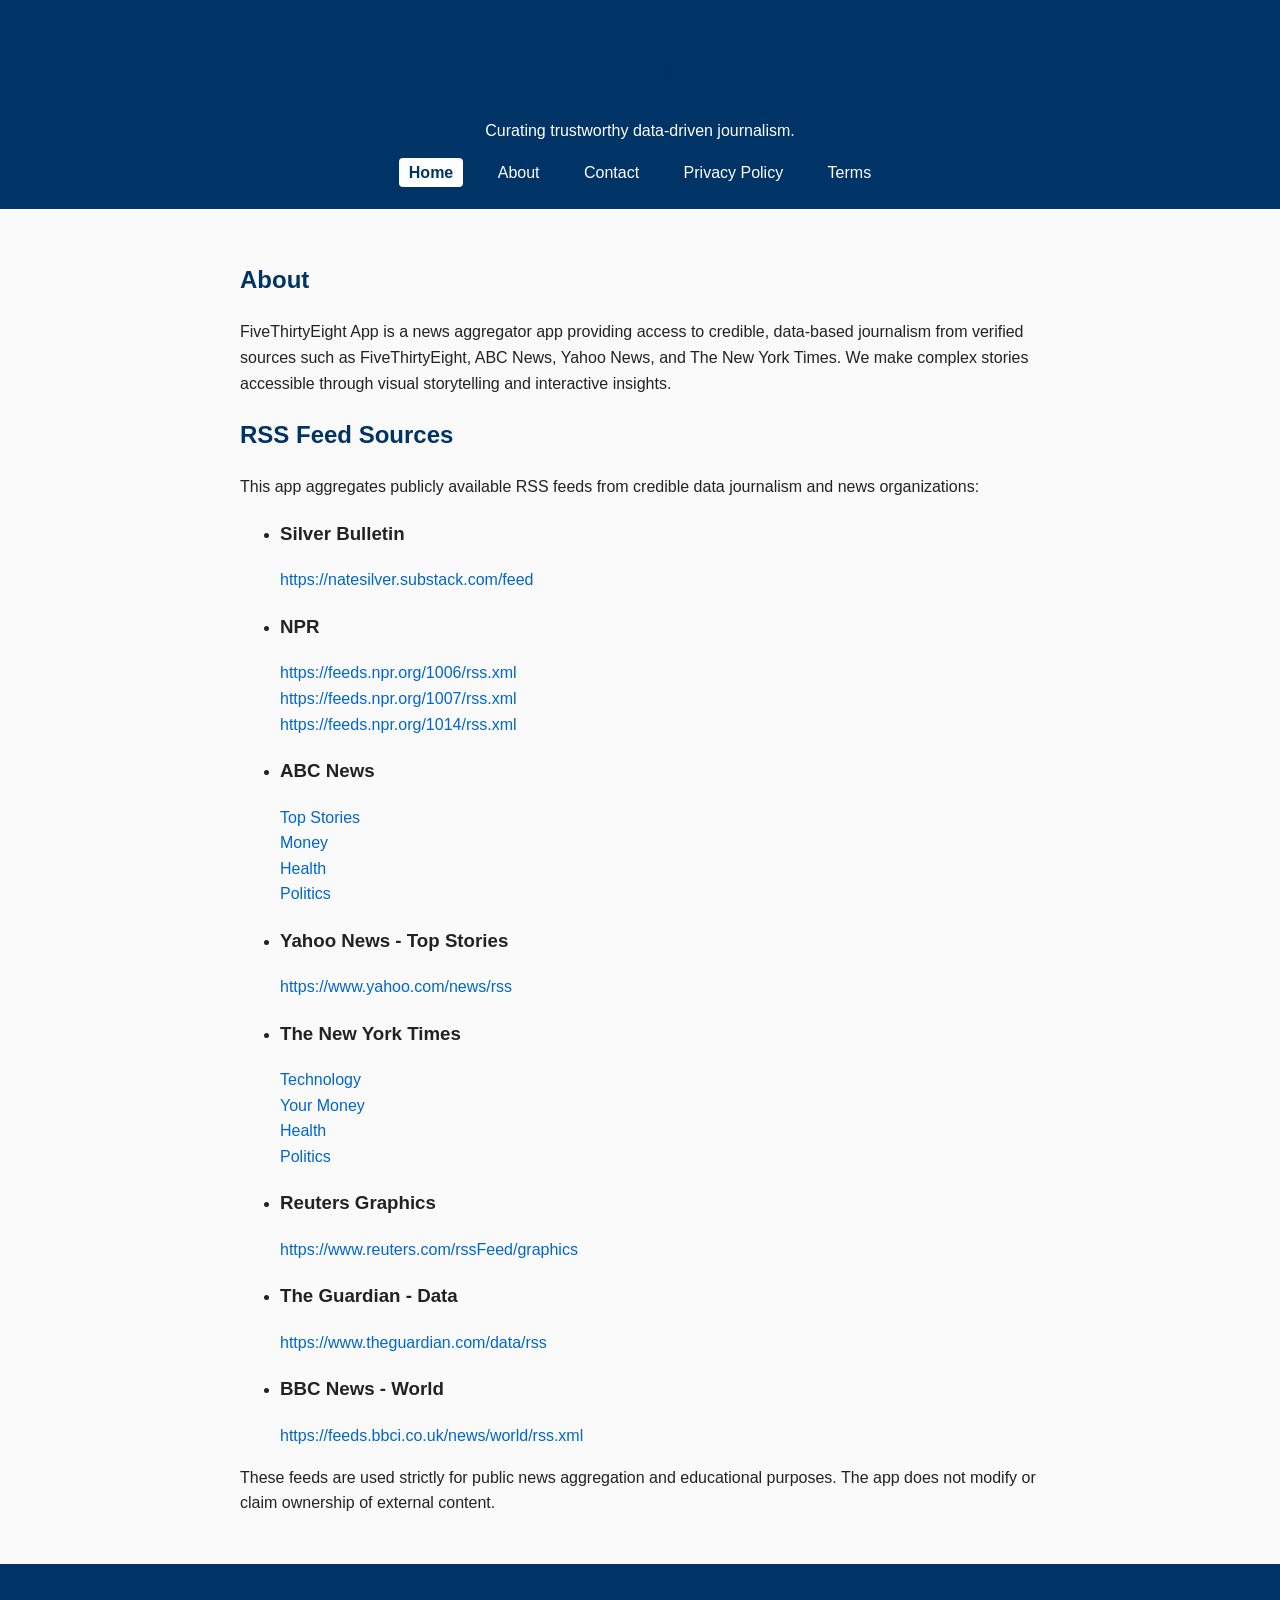
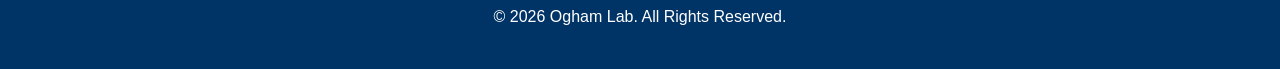
==== commit 62f9f587: "Update index.html" ====
--- a/index.html
+++ b/index.html
@@ -17,7 +17,7 @@
     <a href="index.html" class="active">Home</a>
     <a href="about.html">About</a>
     <a href="contact.html">Contact</a>
-    <a href="privacy.html">Privacy</a>
+    <a href="privacy.html">Privacy Policy</a>
     <a href="terms.html">Terms</a>
   </nav>
 </header>
